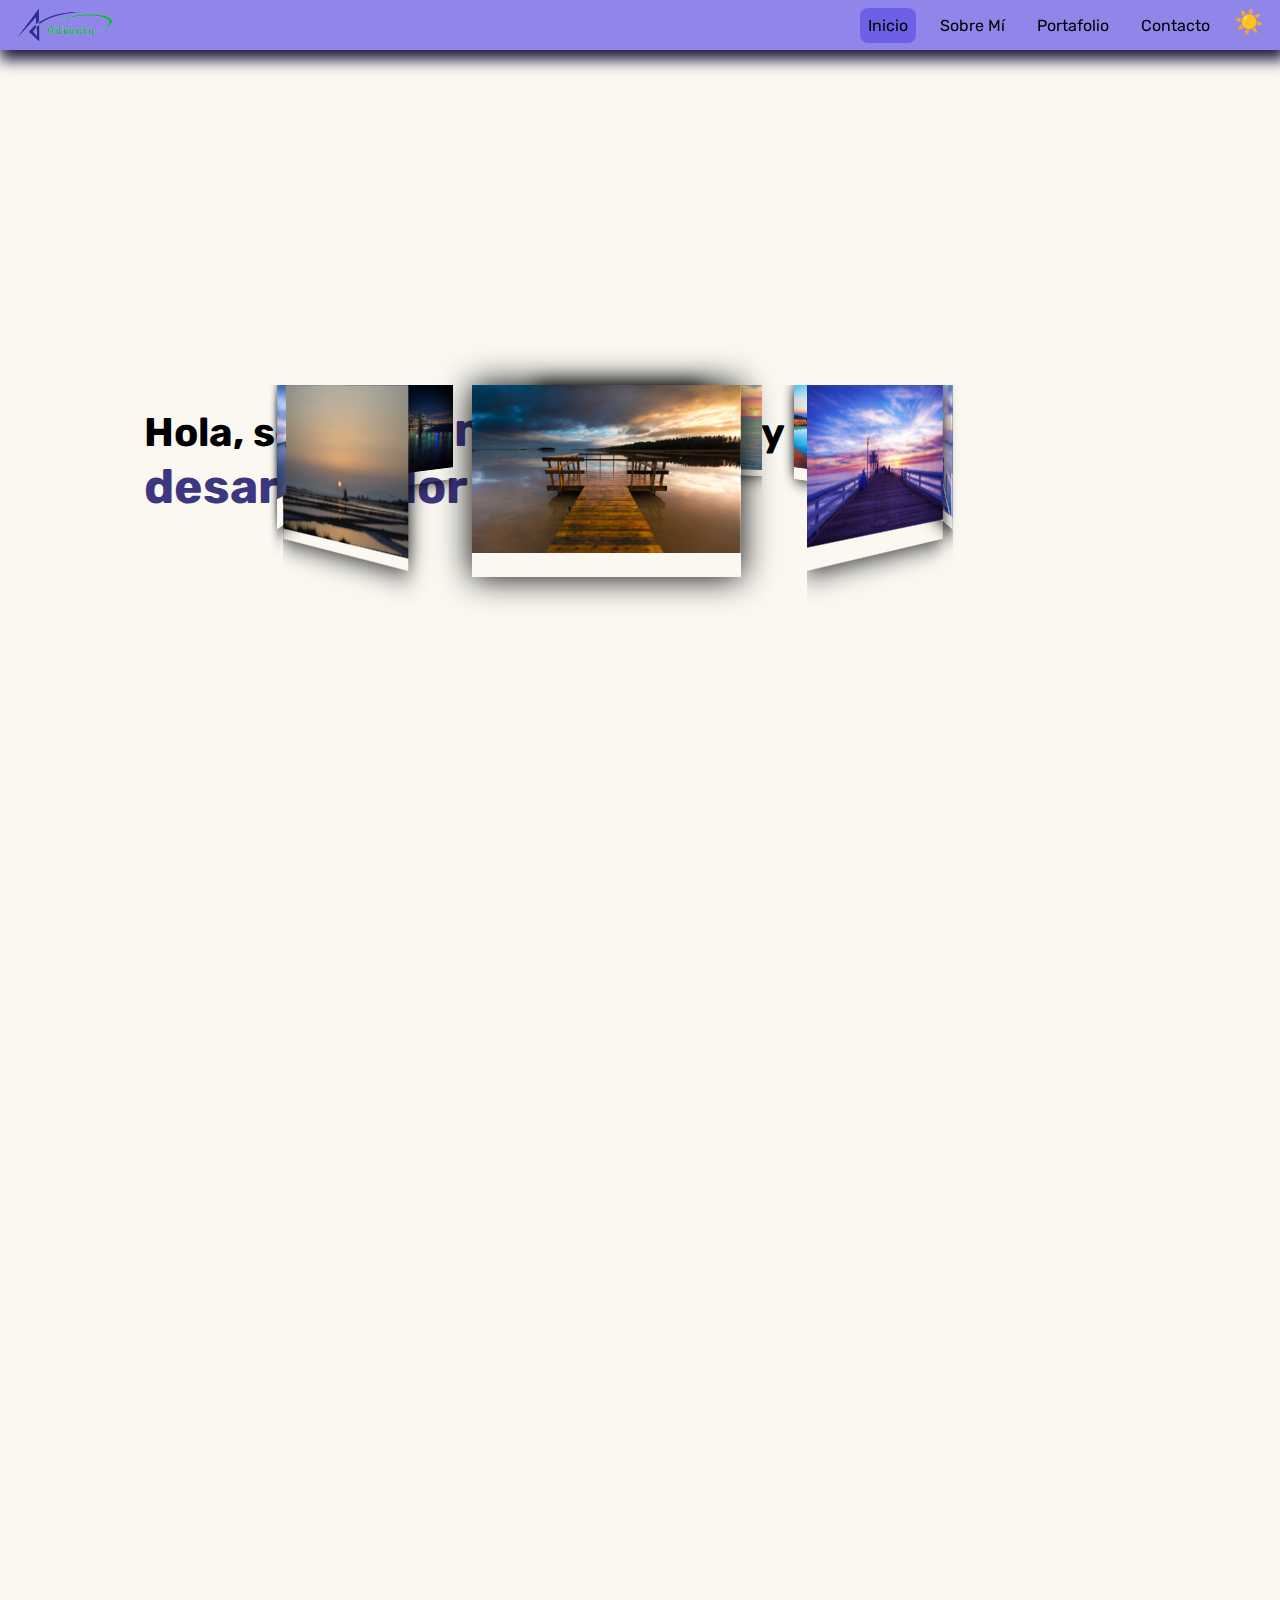
==== index.html @ 875c5142 "portafolio" ====
<!DOCTYPE html>
<html lang="en">
<head>
    <meta charset="UTF-8">
    <meta http-equiv="X-UA-Compatible" content="IE=edge">
    <meta name="viewport" content="width=device-width, initial-scale=1.0">
    <link rel="stylesheet" href="assets/css/styles.css">
    <link rel="stylesheet" href="assets/css/contact.css">
    <link rel="preconnect" href="https://fonts.googleapis.com">
    <link rel="preconnect" href="https://fonts.gstatic.com" crossorigin>
    <link href="https://fonts.googleapis.com/css2?family=Courgette&family=Rubik&display=swap" rel="stylesheet">
    <link href='https://unpkg.com/boxicons@2.1.4/css/boxicons.min.css' rel='stylesheet'>
    <link rel="stylesheet" href="assets/css/estilos.css">
    <script src="assets/javascript/main.js" defer></script>
    <script src="assets/javascript/jquery-3.6.3.min.js"></script>
    <script src="assets/javascript/contact.js"></script>

    <title>William Rodríguez</title>
</head>
 <body class="darkTheme">
   
    <header class="header">
        <i class='iconMenu bx bx-menu'></i>
        <nav class="navbar">

            <span class="logo_img"><img src="assets/img/logo1.png" alt="imagen de logo"></span>
            <ul class="navbar__menu">
                <li><a class="link active" href="#home">Inicio</a></li>
                <li><a class="link" href="#about">Sobre Mí</a></li>
                <li><a class="link" href="#portfolio">Portafolio</a></li>
                <li><a class="link" href="#contact">Contacto</a></li>
                <li class="iconTheme">☀️</li>
            </ul>
            
        </nav>

    </header>

    <main class="main__principal">
        
        <section class="section__container hidden" id="home">
          
               <div class="content-all">
                   <div class="content-carrousel">
                       <figure><img src="assets/img/img1.jpg"></figure>
                       <figure><img src="assets/img/img2.jpg"></figure>
                       <figure><img src="assets/img/img3.jpg"></figure>
                       <figure><img src="assets/img/img4.jpg"></figure>
                       <figure><img src="assets/img/img5.jpg"></figure>
                       <figure><img src="assets/img/img6.jpg"></figure>
                       <figure><img src="assets/img/img7.jpg"></figure>
                       <figure><img src="assets/img/img8.jpg"></figure>
                       <figure><img src="assets/img/img9.jpg"></figure>
                       <figure><img src="assets/img/img10.jpg"></figure>
                    </div>
                </div>
                 <h1 class="home__title">Hola, soy <span>William Rodriguez</span> y soy <span>desarrollador Front-End.</span></h1> 

        </section>

        <section class="section__container hidden" id="about">
            <h2>Sobre Mí</h2>

            <p>Hola, soy William Rodríguez, un desarrollador de software con experiencia en tecnologías web como JavaScript, HTML5, CSS, React, Git y GitHub. Me apasiona crear soluciones de software de alta calidad y escalables que satisfagan las necesidades de los usuarios. Me enorgullece trabajar en proyectos desafiantes y estoy constantemente aprendiendo nuevas tecnologías para mejorar mi conjunto de habilidades.
            </p>
            <p>Mi enfoque es crear aplicaciones web rápidas y eficientes con un diseño moderno y amigable para el usuario. Creo en el trabajo en equipo y la colaboración, y disfruto trabajar en un entorno donde puedo aprender de mis colegas y contribuir con mis habilidades y experiencia. Si estás buscando un desarrollador de software dedicado y comprometido para tu equipo, no dudes en ponerte en contacto conmigo. Estoy ansioso por trabajar contigo en tu próximo proyecto emocionante.
            </p>
            <dir class="about_img">
                <img src="assets/img/yo.png" alt="foto de persona">
            </dir>

        </section>


        <section id="portfolio" class="portfolio section__container hidden">
            <div class="contenido-seccion">
                <h2>Proyectos</h2>
        
                <div class="container__card">
        
                    <div class="card__father">
                        <div class="card">
                            <div class="card__front" style="background-image: url(assets/img/p1.jpg);">
                                <div class="bg"></div>
                                <div class="body__card_front">
                                    <h2>Proyecto 1</h2>
                                </div>
                            </div>
                            <div class="card__back">
                                <div class="body__card_back">
                                    <h2>Próximamente</h2>
                                    <p>Estoy preparando algo asombroso y emocionante para ti.</p>
                                    <input type="button" value="Ver Demo">
                                </div>
                            </div>
                        </div>
                    </div>
        
                    <div class="card__father">
                        <div class="card">
                            <div class="card__front" style="background-image: url(assets/img/p2.jpg);">
                                <div class="bg"></div>
                                <div class="body__card_front">
                                    <h2>Proyecto 2</h2>
                                </div>
                            </div>
                            <div class="card__back">
                                <div class="body__card_back">
                                    <h2>Próximamente</h2>
                                    <p>Estoy preparando algo asombroso y emocionante para ti.</p>
                                    <input type="button" value="Ver Demo">
                                </div>
                            </div>
                        </div>
                    </div>
        
                    <div class="card__father">
                        <div class="card">
                            <div class="card__front" style="background-image: url(assets/img/p3.jpg);">
                                <div class="bg"></div>
                                <div class="body__card_front">
                                    <h2>Proyecto 3</h2>
                                </div>
                            </div>
                            <div class="card__back">
                                <div class="body__card_back">
                                    <h2>Próximamente</h2>
                                    <p>Estoy preparando algo asombroso y emocionante para ti.</p>
                                    <input type="button" value="Ver Demo">
                                </div>
                            </div>
                        </div>
                    </div>
        
                    <div class="card__father">
                        <div class="card">
                            <div class="card__front" style="background-image: url(assets/img/p4.jpeg);">
                                <div class="bg"></div>
                                <div class="body__card_front">
                                    <h2>Proyecto 4</h2>
                                </div>
                            </div>
                            <div class="card__back">
                                <div class="body__card_back">
                                    <h2>Próximamente</h2>
                                    <p>Estoy preparando algo asombroso y emocionante para ti.</p>
                                    <input type="button" value="Ver Demo">
                                </div>
                            </div>
                        </div>
                    </div>
                    
                </div>      
            </div>
        </section>


        <section class="section__container hidden">

            <div class="form__section" id="contact">
                
                <div class="contact__info">
                    
                    <div class="info__title">
                        <div class="img_contact"><img src="assets/icon/contact_img.png" alt="icono de contacto"></div>
                        <h2>Información <br> de contacto</h2>
                    </div>
                    
                    <div class="info__items">
                        
                        <ul class="info__list__contact">
                            <li>davidwdrg@gmail.com</li>
                            <li>(+57) 301 6913050</li>
                        </ul>
                    </div>
                    
                </div>
                
                <form class="form_contact" action="">
                    <h3>Evia un mensaje</h3>
                    <div class="user__info">
                        
                        <label for="names">Nombre *</label>
                        <input type="text" id="names">
                        
                        <label for="email">Correo Electrónico *</label>
                        <input type="email" id="email">
                        
                        <label for="subject">Asunto *</label>
                        <input type="text" id="subject">
                        
                        <label for="message">Mensaje *</label>
                        <textarea class="textarea" name="comentUser" id="comentUser" cols="30" rows="10" placeholder="Escríbreme..."></textarea>
                        
                        <input  type="button" value="Enviar mensaje" id="btnSend">
                    </div>
                </form>
                
            </div>


        </section>

    </main>

    <footer>

    </footer>

    </div>
    
</body>
</html>
---- assets/css/styles.css ----
* {
    margin: 0;
    padding: 0;
    box-sizing: border-box;
    font-family: 'Rubik', sans-serif;
    scroll-behavior: smooth;
    
}


ul {
    list-style: none;
}

a {
    text-decoration: none;
    color: inherit;
    
}

:root {
    --color-background: #7B6BFF;
    --color-font: #fff;
    --color-menu:#3D3680;
    --color-form: #3D3680;
    --color-link: #6E60E6;
    --color-menu-mobile: #1E1B40;
    --zindex-navbar: 9;
    --z-icon-menu: 10;
    --zindex-modal: 11;

    --transform-modal: translateY(-100vh);
    --transition-modal: transform 0.8s;

}

body.darkTheme {
    --color-background: #FAF8F1;
    --color-font: #000000;
    --color-menu:#9086e9;
}

body {
    background-color: var(--color-background);
    color: var(--color-font);

    transition: background-color  0.5s, color 0.5s;
}

img {
    display: block;
    max-width: 100%;
}

/* menú de navegación*/
header .iconMenu {
    position: fixed;
    top: 0.6rem;
    right: 1rem;
    font-size: 2rem;
    cursor: pointer;
    z-index: var(--z-icon-menu);
    display: none;
}

.navbar {
    display: flex;
    justify-content: space-between;
    height: 50px;
    align-items: center;
    padding: 0 1rem;
    box-shadow: 3px 7px 14px 3px rgba(30,27,64,1);
    background-color: var(--color-menu);
    
    position: fixed;
    width: 100%;
    left: 0;
    top: 0;
    z-index: var(--zindex-navbar);
}


.navbar__menu {
    display: flex;
    /* justify-content: space-between; */
    gap: 1rem;
}


.link {
    /* display: flex; */
    padding: 0.5rem;
    display: inline-block;
    border-radius: 0.5rem;
}

.active {
  background-color: var(--color-link);  
}


.iconTheme {
    font-size: 1.5rem;  
    cursor: pointer;
    user-select: none;
}


/* contenido principal */
/* home */
.main__principal {
    max-width: 1024px;
    margin: 0 auto;
    padding: 0 1rem;
}

.section__container {
    min-height: 100vh;

    display: flex;
    justify-content: center;
    align-items: center;
    flex-direction: column;
    gap: 1rem;
}

.home__title {
    font-size: 2.5rem; 
}

.home__title span{
    color: var(--color-form);
    font-size: 3rem;
}

.about_img {
    width: 50%;
    border-radius: 50%;
    overflow: hidden;
}

.logo_img {
    width: 6rem;
}

.portfolios {
    display: grid;
    grid-template-columns: 1fr;
    gap: 1rem;
}


/* projects: tarjetas 3d */

.contenido-seccion > h2 {
    font-size: 48px;
    font-family: 'Righteous';
    text-align: center;
    padding-top: 80px;
}
.container__card{
    max-width: 80vw;
    margin: auto;
    margin-top: 20px;
    perspective: 1000px;
    display: flex;
    justify-content: center;
    flex-wrap: wrap;
}

.card__father{
    margin: 20px;
    perspective: 1000px;
}

.card__father:hover .card{
    transform: rotateY(180deg);
}


.card{
    width: 350px;
    height: 400px;
    position: relative;
    transform-style: preserve-3d;
    transition: all 600ms;

}

.card__front{
    background-size: cover;
    background-position: center;
}


.card__front,
.card__back{
    width: 100%;
    height: 100%;
    position: absolute;
    top: 0;
    left: 0;
    backface-visibility: hidden;
    transform-style: preserve-3d;
    border-radius: 20px;
}

.card__back{
    transform: rotateY(180deg);
    background: rgb(206, 208, 233);
}

.body__card_front{
    width: 100%;
    height: 100%;
    text-align: center;
    padding: 40px;
    display: flex;
    justify-content: center;
    align-items: center;
    color: #fff;
    transform: translateZ(60px);
}

.bg{
    width: 100%;
    height: 100%;
    position: absolute;
    top: 0;
    left: 0;
    background: rgba(0,0,0,0.4);
    border-radius: 20px;
}

.body__card_back{
    padding: 40px;
    text-align: center;
    transform: translateZ(60px);
}

.body__card_back p{
    margin-top: 30px;
    font-size: 18px;
}

.body__card_back input{
    padding: 10px 40px;
    margin-top: 30px;
    font-size: 16px;
    cursor: pointer;
    border: none;
    color: white;
    background: #58B0F6;
    box-shadow: 1px 1px 30px -5px #58B0F6;
    border-radius: 10px;
    transition: box-shadow 600ms;
}

.body__card_back input:hover{
    box-shadow: 1px 1px 30px 0px #449de6;
}

/* Formulario */

.form {
    display: flex;
    flex-direction: column;
    gap: 1rem;
}

.form input,
.form textarea {
    padding: 1rem;
    border: none;
    outline: none;
    border-radius: 0.5rem;
    border: 2px solid transparent;

    transition: border 0.5s;
}

.form input:focus,
.form textarea:focus {
    border: 2px solid var(--color-menu);
}

.btn__submit {
    background-color: var(--color-form);
    color: var(--color-font);
    border-radius:  0.5rem;
    padding: 1rem;
    cursor: pointer;
}

/* ___________ */
.hidden {
    opacity: 0;
    transform: translateX(-100px);
    transition: opacity 0.5s, transform 0.5s;
}

.show {
    opacity: 1;
    transform: translateY(0);
}
.textarea {
    resize: none;
}

.iconMenu {
    position: fixed;
    top: 0.6rem;
    right: 1rem;
    font-size: 2rem;
    cursor: pointer;
    z-index: var(--z-icon-menu);
    display: none;
}


/* modal del formulario */

/* .modal {
    position: fixed;
    top: 0;
    left: 0;
    right: 0;
    bottom: 0;
    background-color: #8188df64;
    display: flex;
    margin: auto;
    opacity: 0;
    pointer-events: none;
    transition: opacity 0.6s 0.8s;
}

.modal__show {
    opacity: 1;
    pointer-events: unset;
    transition: opacity 0.6s;
    --transform-modal: translateY(0);
    --transition-modal: transform 0.8s 0.5s;
}

.modal__container {
    width: 90%;
    background-color: #473ad4;
    margin: auto;
    max-width: 600px;
    max-height: 90%;
    border-radius: 15px;
    padding: 3rem 2rem;
    display: grid;
    gap: 1rem;
    place-items: center;
    grid-auto-columns: 100%;
    transform: var(--transform-modal);
    transition: var(--transition-modal); 
   
}

.modal__title {
    font-size: 2.5rem;
}

.modal__paragraph {
    margin-bottom: 10px;
}

.modal__img {
    width: 90%;
    max-width: 400px;
}


.modal__close {
    background-color: var(--color-form);
    color: var(--color-font);
    padding: 1em 3em;
    border: 1px solid;
    border-radius: 6px;
    display: inline-block;
    font-weight: 300;
    transition: background-color 0.3s;
}

.modal__close:hover {
    color: var(--color-form);
    background-color: var(--color-font);
} */

/* Responsive */
@media screen and (min-width: 769px) {
    .portfolios {
        grid-template-columns: repeat(3, 1fr);
    }

    .portfolios img {
        width: 100%;
        height: 100%;
    }

    .form {
        width: 70%;
    }
}

@media screen and (max-width: 768px) {
    .navbar__menu {
        background-color:var(--color-menu-mobile);
        box-shadow: 3px 7px 14px 3px rgba(30,27,64,1);
        position: fixed;
        top: 50px;
        left: 0;
        height: 100vh;
        width: 40vw;

        flex-direction: column;
        justify-content: center;
        align-items: center;

        transform:translateX(-100%);
        transition: transform 0.5s;
    }

    
    .navbar__menu__show {
        transform:translateX(0);
    }

    header .iconMenu {
        display: block;
    }

    /* .modal__container {
        padding: 2rem 1.5rem;
    }

    .modal__title {
        font-size: 2rem;
    } */



}
---- assets/css/contact.css ----
/***Formulario de contacto ***/
:focus {
    outline: none;
}

.form__section {
    width: 75%;
    /* width: 45rem;
    height: 32rem; */
    /* max-width: 760px; */
    margin: auto;
    display: flex;
    /* flex-direction: column; */

    background-color: #fff;
    border-radius: 10px;
    overflow: hidden;
    box-shadow: 0px 0px 20px rgba(207, 224, 17);
}


/* Información de contacto */
.contact__info::before{
    content: '';
    width: 100%;
    height: 100%;
    background-color: rgb(91, 119, 232);
    opacity: 0.8;

    position: absolute;
    top: 0;
    left: 0;

}

.contact__info{
    /* width: 38%; */
    flex-grow: 1;
    position: relative;

    display: flex;
    flex-direction: column;
    align-items: center;
    justify-content: center;

    background-image: url('../img/fondo_contact.jpg');
    background-size: cover;
    background-position: center center;
}

.info__title,
.info__items {
    position: relative;
    z-index: 2;
}

.info__title {
    margin-bottom: 60px;
}

.img_contact {
    display: flex;
    justify-content: center;
    width: 13.3rem;
}

.img_contact img{
    width: 100%;
    margin-bottom: 15px;
    
}

.info__title h2 {
    font-size: 2rem;
    text-align: center;
    text-transform: uppercase
}

.info__list__contact {
    font-size: 1.2rem;
    line-height: 1.5rem;
    font-weight:400;
    padding: 1.5rem;
    
}

.info__list__contact li:first-child {
    list-style-image: url(../icon/icon_gmail.png);
    
}

.info__list__contact li:nth-child(2) {
    list-style-image: url(../icon/icon_whatsapp.png);
}

/* Formulario de contacto */

.form_contact {
    /* width: 62%; */
    flex-grow: 3;
    padding: 2rem 2.5rem;
}

.form_contact h3 {
    font-size: 1.3rem;
    margin-bottom: 1rem;
}

.user__info {
    display: flex;
    flex-direction: column;
    gap: 0.7rem;
}

.user__info label {
    font-weight: 600;
}

.user__info input {
    width: 100%;
    border: none;
    border-bottom: 1px solid black;
}

.user__info textarea {
    border: 1px solid black;
}

.form_contact input[type="button"] {
    width: 180px;
    background-color: rgb(113, 113, 230);
    padding: 10px;
    border: none;
    border-radius: 25px;
    margin: 8px 0px;

    font-weight: 600;
    cursor: pointer;

    align-self: flex-end;
}

.form_contact input[type="button"]:hover {
    color: var(--color-form);
    background-color: var(--color-font);
}

/* Modal errores */
.modal__wrap {
    width: 100%;
    height: 100vh;
    background-color: rgba(0, 0, 0, 0.453);

    position: fixed;
    top: 0;
    left: 0;
    z-index: 12;

    display: flex;
    justify-content: center;
    align-items: center;
}

.message__modal {
    background-color: #fff;
    box-shadow: 0px 0px 15px rgba(0, 0, 0, 0.5);
    width: 400px;
    padding: 30px 20px 15px;
    
}

.message__modal h3 {
    text-align: center;
    font-size: 1.2rem;
    font-weight: 600;
}

.message__modal h3::after {
    content: '';
    display: block;
    width: 100%;
    height: 1px;
    background-color: #c5c5c5;
    margin: 10px 0px 15px;
}

.message__modal p {
    font-size: 1rem;
    color: #606060;
}

.message__modal p::before {
    content: '❎';
    display: inline-block;
    margin-right: 8px;
}

.message__modal #btn__close {
    display: inline-block;
    padding: 3px 10px;
    margin-top: 10px;

    background-color: #E25151;
    color: #fff;
    border: 2px solid #b14141;
    cursor: pointer;

    position: relative;
    left: 280px;
}

@media screen and (max-width: 768px) {
    .form__section {
        flex-direction: column;
    }

    .info__title h2 {
        font-size: 1.5rem;
       
    }
    
    .info__list__contact {
        font-size: .8rem;
        
    }

    .form_contact input[type="button"] {
       align-self: center;
    }

}

@media screen and (max-width: 321px) {
    .message__modal {
        width: 90%;
    }

    .message__modal #btn__close {
        left: 0;
    }

}
---- assets/css/estilos.css ----
/* *{
    margin: 0;
    padding: 0;
    box-sizing: border-box;
}

body{
    background-image: url(../image/fondo.jpg);
    background-position: center;
    background-repeat: no-repeat;
    background-size: 330vh;
} */

/* h2{
    text-align: center;
    font-size: 40px;
    font-family: arial;
    margin-top: 80px;
    color: aqua;
    text-shadow: 0px 0px 6px black;
} */

.content-all{
    width: 210px;
    /* margin: auto; */
    perspective: 800px;
    position: relative;
    /* margin-top: 50px; */
}

.content-carrousel{
    width: 80%;
    position: absolute;
    animation: rotar 20s infinite linear;
    transform-style: preserve-3d;
}

.content-carrousel:hover{
    animation-play-state: paused;
    cursor: pointer;
}


.content-carrousel figure{
    width: 100%;
    height: 120px;
    overflow: hidden;
    position: absolute;
    box-shadow: 0px 0px 20px 0px black;
    transition: all 300ms;
    
}

.content-carrousel figure:hover{
    box-shadow: 0px 0px 0px 0px black;
    transition: all 300ms;
}

.content-carrousel figure:nth-child(1){transform: rotateY(0deg) translateZ(300px);}
.content-carrousel figure:nth-child(2){transform: rotateY(40deg) translateZ(300px);}
.content-carrousel figure:nth-child(3){transform: rotateY(80deg) translateZ(300px);}
.content-carrousel figure:nth-child(4){transform: rotateY(120deg) translateZ(300px);}
.content-carrousel figure:nth-child(5){transform: rotateY(160deg) translateZ(300px);}
.content-carrousel figure:nth-child(6){transform: rotateY(200deg) translateZ(300px);}
.content-carrousel figure:nth-child(7){transform: rotateY(240deg) translateZ(300px);}
.content-carrousel figure:nth-child(8){transform: rotateY(280deg) translateZ(300px);}
.content-carrousel figure:nth-child(9){transform: rotateY(320deg) translateZ(300px);}
/* .content-carrousel figure:nth-child(10){transform: rotateY(360deg) translateZ(300px);} */

.content-carrousel img{
    width: 100%;
    transition: all 300ms;
}

.content-carrousel img:hover{
    transform: scale(1.2);
    transition: all 300ms;
}


@keyframes rotar{
    from{
        transform: rotateY(0deg);
    }to{
        transform: rotateY(360deg);
    }
}
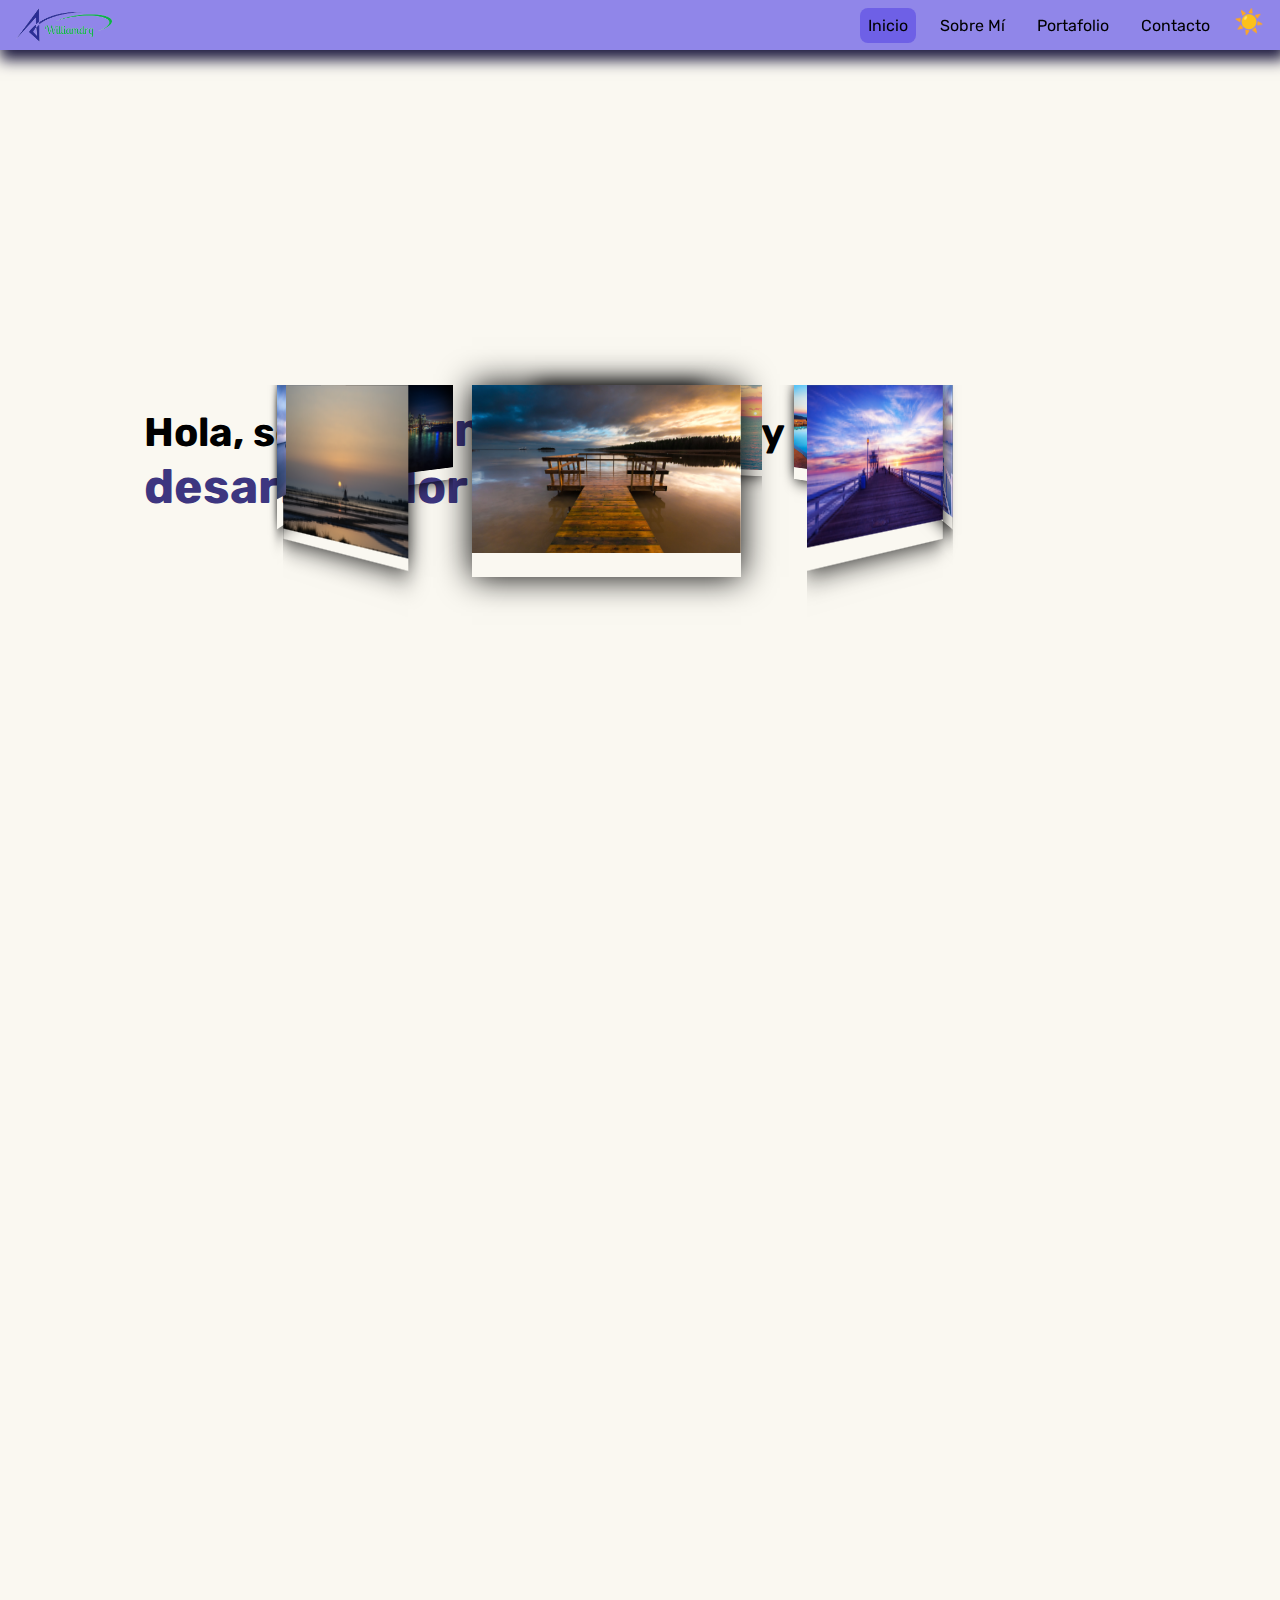
==== commit 13405b62: "actualizacion" ====
--- a/index.html
+++ b/index.html
@@ -176,15 +176,15 @@
                     
                 </div>
                 
-                <form class="form_contact" action="">
-                    <h3>Evia un mensaje</h3>
+                <form class="form_contact" name="contact" netlify>
+                    <h3>Enviar un mensaje</h3>
                     <div class="user__info">
                         
                         <label for="names">Nombre *</label>
-                        <input type="text" id="names">
+                        <input type="text" id="names" name="name">
                         
                         <label for="email">Correo Electrónico *</label>
-                        <input type="email" id="email">
+                        <input type="email" id="email" name="email">
                         
                         <label for="subject">Asunto *</label>
                         <input type="text" id="subject">
@@ -192,7 +192,9 @@
                         <label for="message">Mensaje *</label>
                         <textarea class="textarea" name="comentUser" id="comentUser" cols="30" rows="10" placeholder="Escríbreme..."></textarea>
                         
-                        <input  type="button" value="Enviar mensaje" id="btnSend">
+                        <button  type="submit" id="btnSend">
+                            Enviar mensaje
+                        </button>
                     </div>
                 </form>
                 
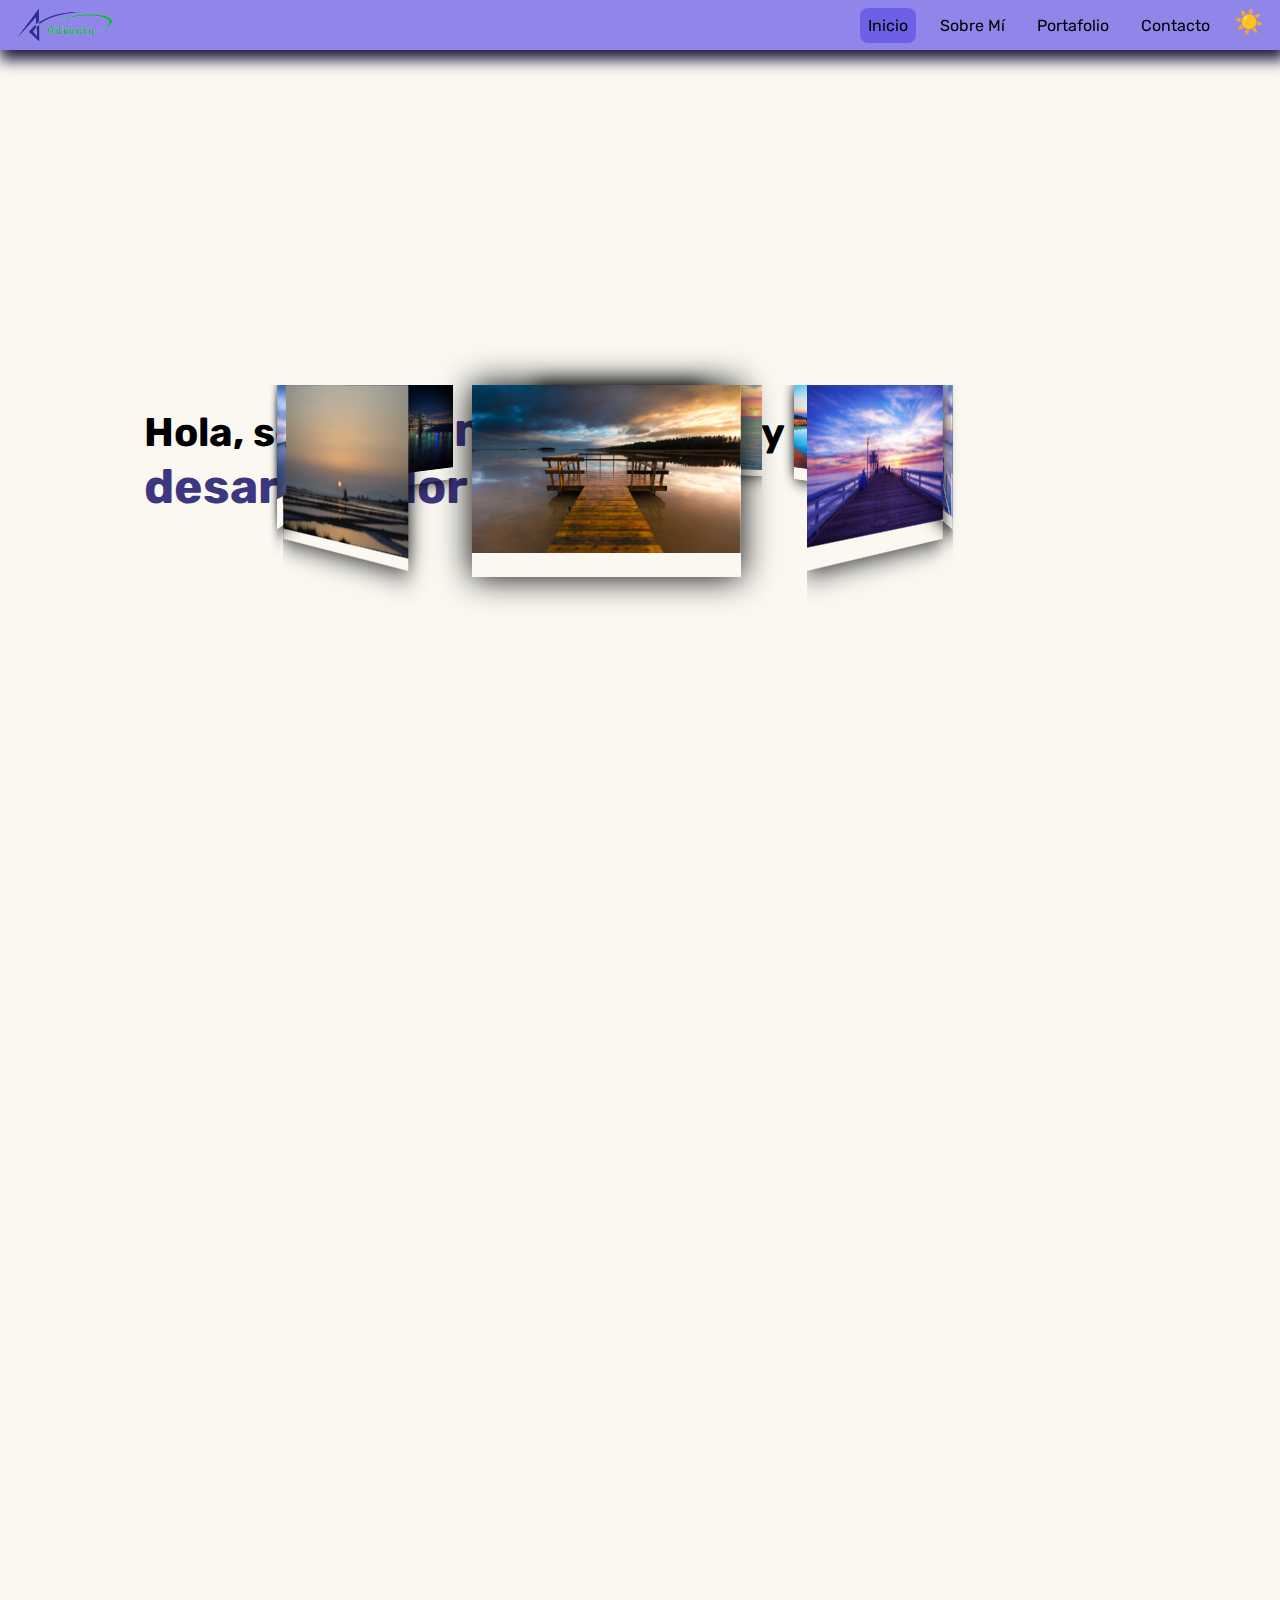
==== commit 3b003866: "actualizacion" ====
--- a/index.html
+++ b/index.html
@@ -176,7 +176,7 @@
                     
                 </div>
                 
-                <form class="form_contact" name="contact" netlify>
+                <form class="form_contact" name="contact" netlify action="/completed">
                     <h3>Enviar un mensaje</h3>
                     <div class="user__info">
                         
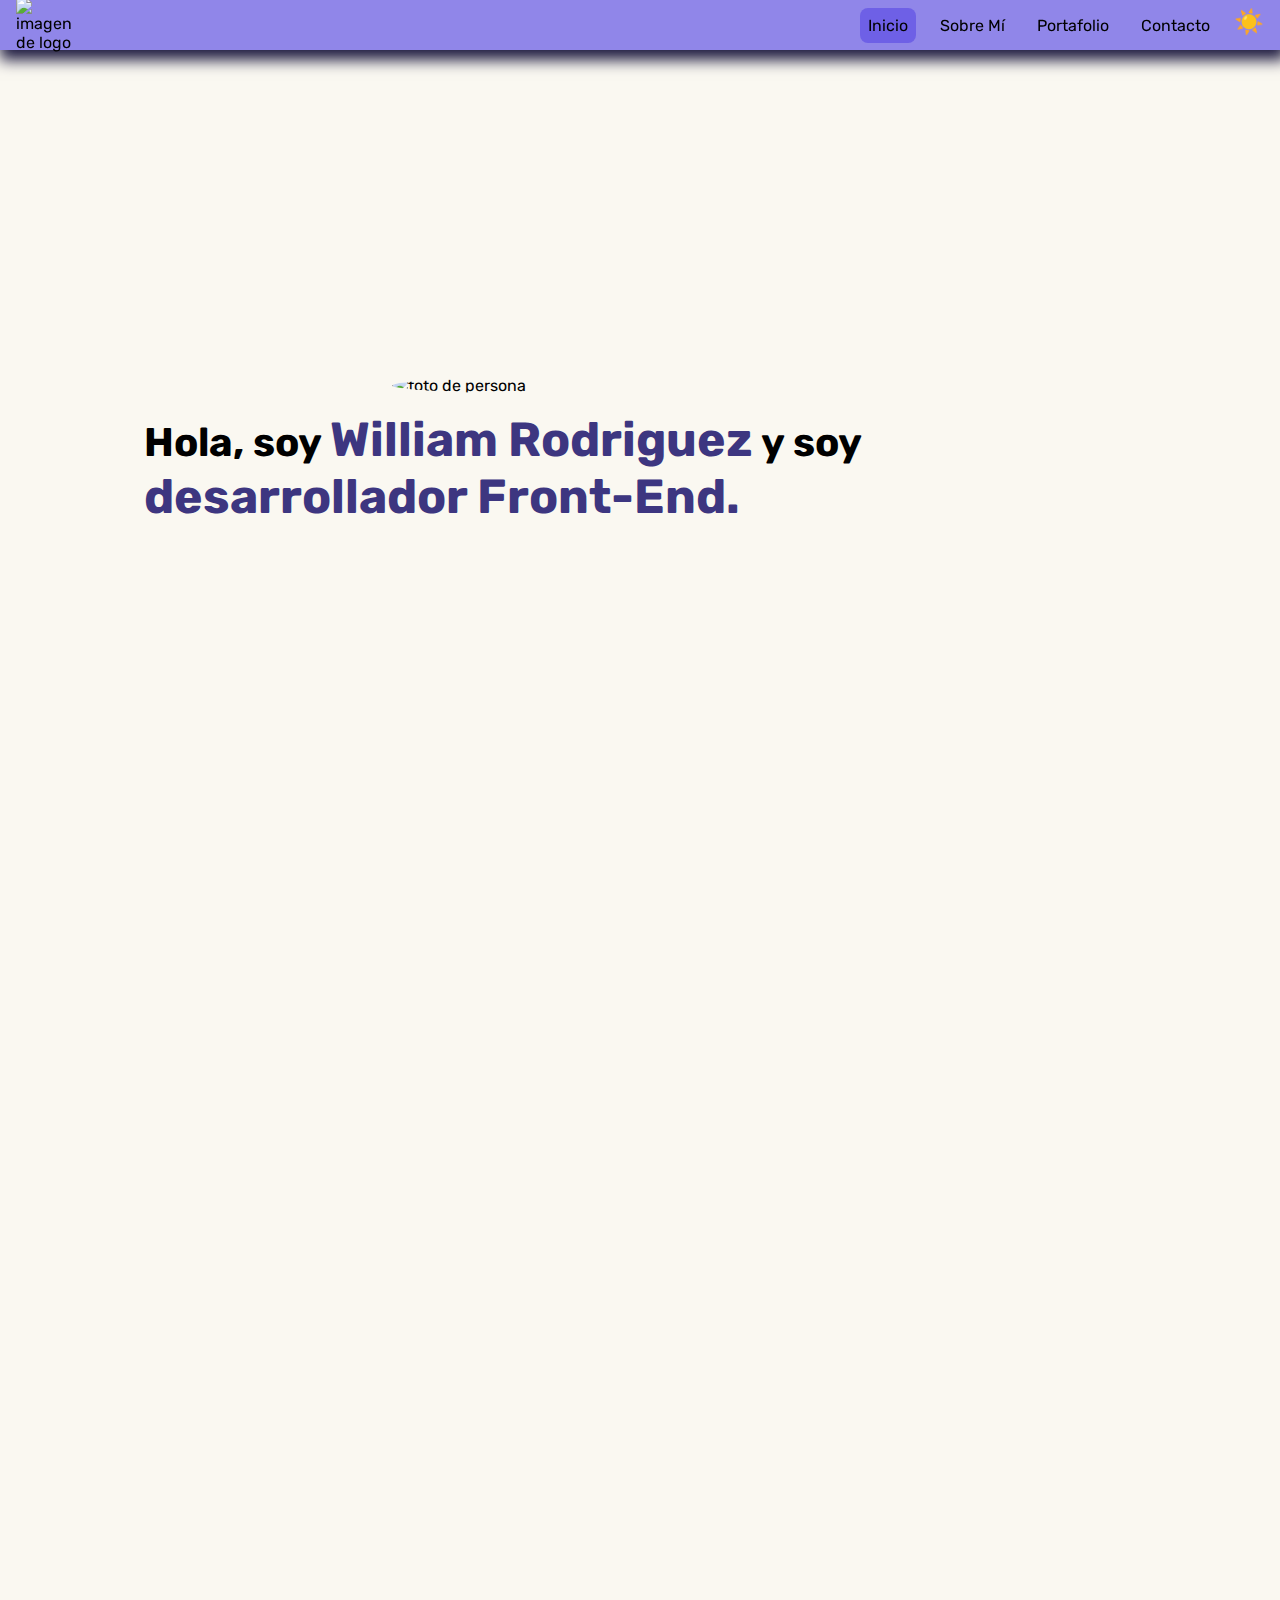
==== commit cbafb3f8: "actualizacion4" ====
--- a/index.html
+++ b/index.html
@@ -10,7 +10,6 @@
     <link rel="preconnect" href="https://fonts.gstatic.com" crossorigin>
     <link href="https://fonts.googleapis.com/css2?family=Courgette&family=Rubik&display=swap" rel="stylesheet">
     <link href='https://unpkg.com/boxicons@2.1.4/css/boxicons.min.css' rel='stylesheet'>
-    <link rel="stylesheet" href="assets/css/estilos.css">
     <script src="assets/javascript/main.js" defer></script>
     <script src="assets/javascript/jquery-3.6.3.min.js"></script>
     <script src="assets/javascript/contact.js"></script>
@@ -23,7 +22,7 @@
         <i class='iconMenu bx bx-menu'></i>
         <nav class="navbar">
 
-            <span class="logo_img"><img src="assets/img/logo1.png" alt="imagen de logo"></span>
+            <span class="logo_img"><img src="assets/img/Logow.png" alt="imagen de logo"></span>
             <ul class="navbar__menu">
                 <li><a class="link active" href="#home">Inicio</a></li>
                 <li><a class="link" href="#about">Sobre Mí</a></li>
@@ -39,23 +38,10 @@
     <main class="main__principal">
         
         <section class="section__container hidden" id="home">
-          
-               <div class="content-all">
-                   <div class="content-carrousel">
-                       <figure><img src="assets/img/img1.jpg"></figure>
-                       <figure><img src="assets/img/img2.jpg"></figure>
-                       <figure><img src="assets/img/img3.jpg"></figure>
-                       <figure><img src="assets/img/img4.jpg"></figure>
-                       <figure><img src="assets/img/img5.jpg"></figure>
-                       <figure><img src="assets/img/img6.jpg"></figure>
-                       <figure><img src="assets/img/img7.jpg"></figure>
-                       <figure><img src="assets/img/img8.jpg"></figure>
-                       <figure><img src="assets/img/img9.jpg"></figure>
-                       <figure><img src="assets/img/img10.jpg"></figure>
-                    </div>
-                </div>
-                 <h1 class="home__title">Hola, soy <span>William Rodriguez</span> y soy <span>desarrollador Front-End.</span></h1> 
-
+            <div class="about_img">
+                <img src="assets/img/yo.png" alt="foto de persona">
+            </div>
+            <h1 class="home__title">Hola, soy <span>William Rodriguez</span> y soy <span>desarrollador Front-End.</span></h1> 
         </section>
 
         <section class="section__container hidden" id="about">
@@ -65,9 +51,7 @@
             </p>
             <p>Mi enfoque es crear aplicaciones web rápidas y eficientes con un diseño moderno y amigable para el usuario. Creo en el trabajo en equipo y la colaboración, y disfruto trabajar en un entorno donde puedo aprender de mis colegas y contribuir con mis habilidades y experiencia. Si estás buscando un desarrollador de software dedicado y comprometido para tu equipo, no dudes en ponerte en contacto conmigo. Estoy ansioso por trabajar contigo en tu próximo proyecto emocionante.
             </p>
-            <dir class="about_img">
-                <img src="assets/img/yo.png" alt="foto de persona">
-            </dir>
+            
 
         </section>
 
@@ -88,9 +72,9 @@
                             </div>
                             <div class="card__back">
                                 <div class="body__card_back">
-                                    <h2>Próximamente</h2>
-                                    <p>Estoy preparando algo asombroso y emocionante para ti.</p>
-                                    <input type="button" value="Ver Demo">
+                                    <h2>Galletas de la fortuna</h2>
+                                    <p>¿Quieres probar tu suerte? Descubre el mensaje de tu galleta de la fortuna en nuestra página. La dulzura de la vida en cada bocado. Bienvenidos.</p>
+                                    <a href="https://galletasdelafortuna.netlify.app/" target="_blank"><input type="button" value="Ver"></a>
                                 </div>
                             </div>
                         </div>
@@ -106,9 +90,9 @@
                             </div>
                             <div class="card__back">
                                 <div class="body__card_back">
-                                    <h2>Próximamente</h2>
-                                    <p>Estoy preparando algo asombroso y emocionante para ti.</p>
-                                    <input type="button" value="Ver Demo">
+                                    <h2>WeatherApp</h2>
+                                    <p>Aunque el clima cambie constantemente, nuestra página del clima siempre te brindará una cálida bienvenida. Descubre las condiciones actuales y prepárate para lo que el día tenga preparado. ¡Bienvenidos!</p>
+                                    <a href="https://climateapplication1.netlify.app/" target="_blank"><input type="button" value="Ver"></a>
                                 </div>
                             </div>
                         </div>
@@ -126,7 +110,7 @@
                                 <div class="body__card_back">
                                     <h2>Próximamente</h2>
                                     <p>Estoy preparando algo asombroso y emocionante para ti.</p>
-                                    <input type="button" value="Ver Demo">
+                                    <input type="button" value="Ver">
                                 </div>
                             </div>
                         </div>
@@ -144,7 +128,7 @@
                                 <div class="body__card_back">
                                     <h2>Próximamente</h2>
                                     <p>Estoy preparando algo asombroso y emocionante para ti.</p>
-                                    <input type="button" value="Ver Demo">
+                                    <input type="button" value="Ver">
                                 </div>
                             </div>
                         </div>
@@ -170,13 +154,13 @@
                         
                         <ul class="info__list__contact">
                             <li>davidwdrg@gmail.com</li>
-                            <li>(+57) 301 6913050</li>
+                            <li>(+57) 302 3559563</li>
                         </ul>
                     </div>
                     
                 </div>
                 
-                <form class="form_contact" name="contact" netlify action="/completed">
+                <form class="form_contact" name="contact" netlify action="./completed/reply.html" id="form">
                     <h3>Enviar un mensaje</h3>
                     <div class="user__info">
                         
--- a/assets/css/styles.css
+++ b/assets/css/styles.css
@@ -124,6 +124,10 @@
     gap: 1rem;
 }
 
+.section__container p {
+    text-align: justify;
+}
+
 .home__title {
     font-size: 2.5rem; 
 }
@@ -140,7 +144,7 @@
 }
 
 .logo_img {
-    width: 6rem;
+    width: 3.5rem;
 }
 
 .portfolios {
--- a/assets/css/contact.css
+++ b/assets/css/contact.css
@@ -16,6 +16,10 @@
     border-radius: 10px;
     overflow: hidden;
     box-shadow: 0px 0px 20px rgba(207, 224, 17);
+}
+
+.formdark {
+    background-color: #3D3680;  
 }
 
 
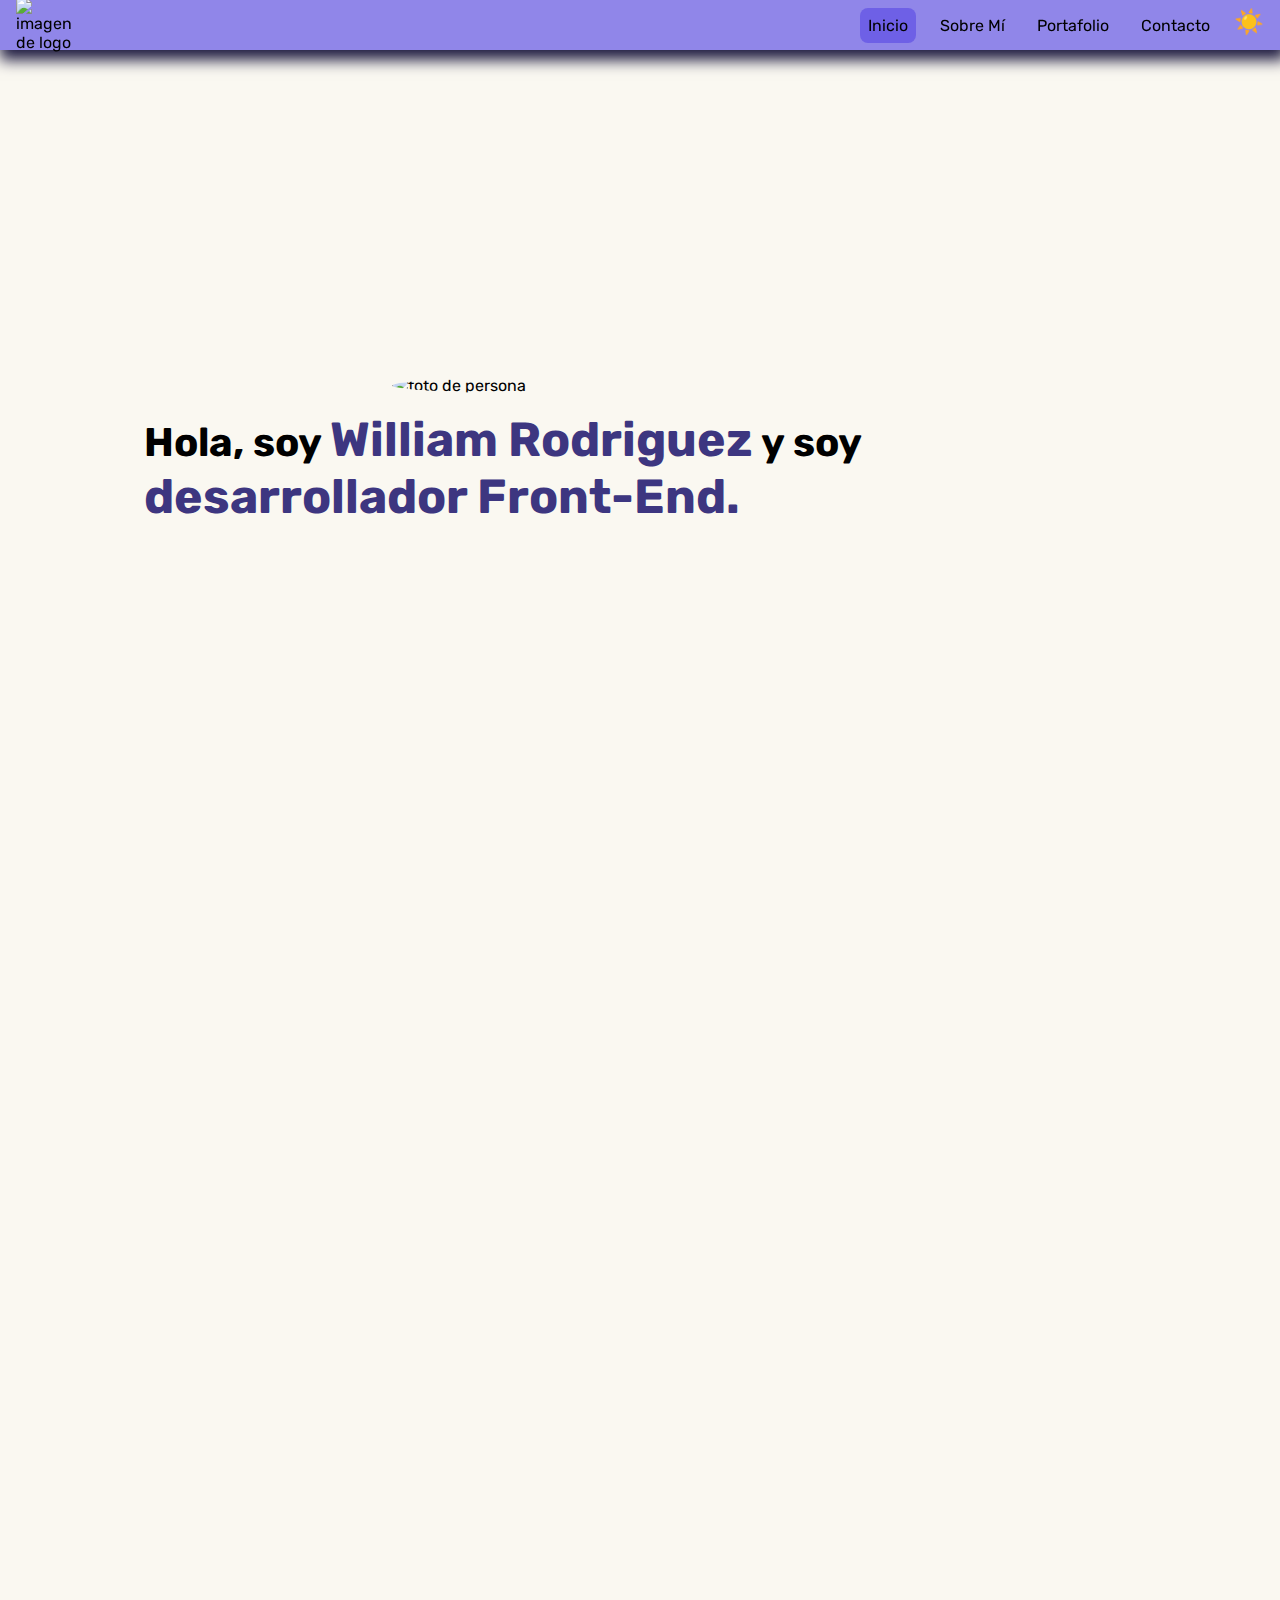
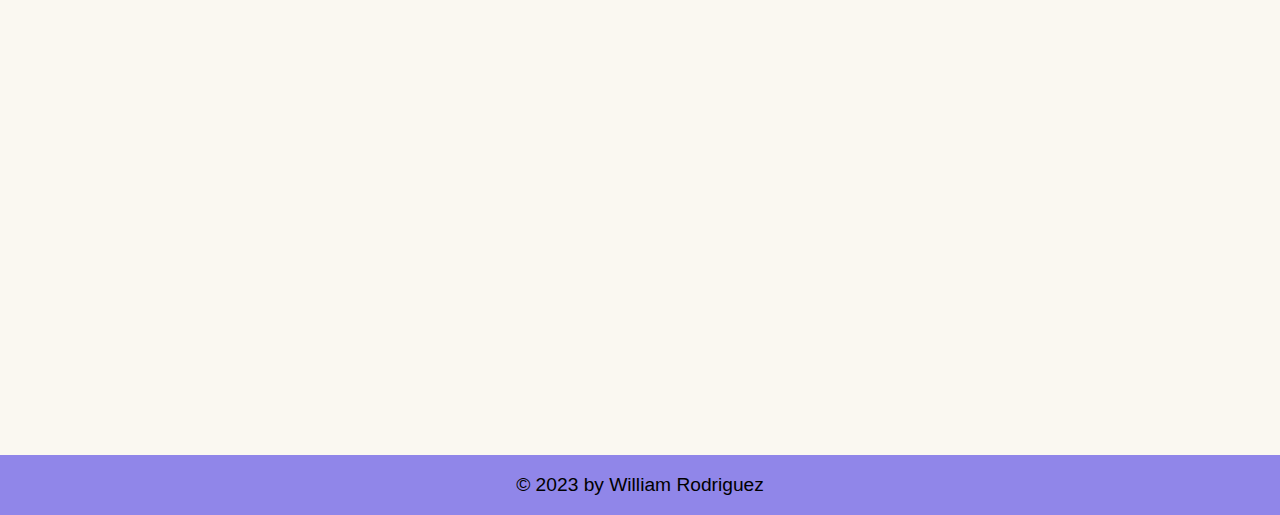
==== commit 219937d8: "actualizacion" ====
--- a/index.html
+++ b/index.html
@@ -23,7 +23,7 @@
         <nav class="navbar">
 
             <span class="logo_img"><img src="assets/img/Logow.png" alt="imagen de logo"></span>
-            <ul class="navbar__menu">
+            <ul class="navbar__menu" id="navbar__menu">
                 <li><a class="link active" href="#home">Inicio</a></li>
                 <li><a class="link" href="#about">Sobre Mí</a></li>
                 <li><a class="link" href="#portfolio">Portafolio</a></li>
@@ -52,19 +52,17 @@
             <p>Mi enfoque es crear aplicaciones web rápidas y eficientes con un diseño moderno y amigable para el usuario. Creo en el trabajo en equipo y la colaboración, y disfruto trabajar en un entorno donde puedo aprender de mis colegas y contribuir con mis habilidades y experiencia. Si estás buscando un desarrollador de software dedicado y comprometido para tu equipo, no dudes en ponerte en contacto conmigo. Estoy ansioso por trabajar contigo en tu próximo proyecto emocionante.
             </p>
             
-
         </section>
 
-
-        <section id="portfolio" class="portfolio section__container hidden">
-            <div class="contenido-seccion">
+        <section id="portfolio" class="section__container hidden">
+            <div class="container_title">
                 <h2>Proyectos</h2>
         
                 <div class="container__card">
         
                     <div class="card__father">
                         <div class="card">
-                            <div class="card__front" style="background-image: url(assets/img/p1.jpg);">
+                            <div class="card__front image1">
                                 <div class="bg"></div>
                                 <div class="body__card_front">
                                     <h2>Proyecto 1</h2>
@@ -82,7 +80,7 @@
         
                     <div class="card__father">
                         <div class="card">
-                            <div class="card__front" style="background-image: url(assets/img/p2.jpg);">
+                            <div class="card__front image2">
                                 <div class="bg"></div>
                                 <div class="body__card_front">
                                     <h2>Proyecto 2</h2>
@@ -100,7 +98,7 @@
         
                     <div class="card__father">
                         <div class="card">
-                            <div class="card__front" style="background-image: url(assets/img/p3.jpg);">
+                            <div class="card__front image3">
                                 <div class="bg"></div>
                                 <div class="body__card_front">
                                     <h2>Proyecto 3</h2>
@@ -189,11 +187,11 @@
 
     </main>
 
-    <footer>
-
+    <footer class="footer">
+        <p class="copyright-text">© 2023 by William Rodriguez</p>
     </footer>
 
     </div>
     
 </body>
-</html>+</html>
--- a/assets/css/styles.css
+++ b/assets/css/styles.css
@@ -82,7 +82,6 @@
 
 .navbar__menu {
     display: flex;
-    /* justify-content: space-between; */
     gap: 1rem;
 }
 
@@ -122,6 +121,7 @@
     align-items: center;
     flex-direction: column;
     gap: 1rem;
+    overflow: auto;
 }
 
 .section__container p {
@@ -147,21 +147,23 @@
     width: 3.5rem;
 }
 
-.portfolios {
+.portfolio {
     display: grid;
     grid-template-columns: 1fr;
     gap: 1rem;
+    border: 2px solid black;
 }
 
 
 /* projects: tarjetas 3d */
 
-.contenido-seccion > h2 {
+.container_title> h2 {
     font-size: 48px;
     font-family: 'Righteous';
     text-align: center;
-    padding-top: 80px;
-}
+    /* padding-top: 80px; */
+}
+
 .container__card{
     max-width: 80vw;
     margin: auto;
@@ -194,6 +196,18 @@
 .card__front{
     background-size: cover;
     background-position: center;
+}
+
+.image1 {
+    background-image: url(../img/galletafortuna.png)
+}
+
+.image2 {
+    background-image: url(../img/climaWeb.png)
+}
+
+.image3 {
+    background-image: url(../img/RickAndMorty.png);
 }
 
 
@@ -321,97 +335,26 @@
     display: none;
 }
 
-
-/* modal del formulario */
-
-/* .modal {
-    position: fixed;
-    top: 0;
-    left: 0;
-    right: 0;
-    bottom: 0;
-    background-color: #8188df64;
-    display: flex;
-    margin: auto;
-    opacity: 0;
-    pointer-events: none;
-    transition: opacity 0.6s 0.8s;
-}
-
-.modal__show {
-    opacity: 1;
-    pointer-events: unset;
-    transition: opacity 0.6s;
-    --transform-modal: translateY(0);
-    --transition-modal: transform 0.8s 0.5s;
-}
-
-.modal__container {
-    width: 90%;
-    background-color: #473ad4;
-    margin: auto;
-    max-width: 600px;
-    max-height: 90%;
-    border-radius: 15px;
-    padding: 3rem 2rem;
-    display: grid;
-    gap: 1rem;
-    place-items: center;
-    grid-auto-columns: 100%;
-    transform: var(--transform-modal);
-    transition: var(--transition-modal); 
-   
-}
-
-.modal__title {
-    font-size: 2.5rem;
-}
-
-.modal__paragraph {
-    margin-bottom: 10px;
-}
-
-.modal__img {
-    width: 90%;
-    max-width: 400px;
-}
-
-
-.modal__close {
-    background-color: var(--color-form);
-    color: var(--color-font);
-    padding: 1em 3em;
-    border: 1px solid;
-    border-radius: 6px;
-    display: inline-block;
-    font-weight: 300;
-    transition: background-color 0.3s;
-}
-
-.modal__close:hover {
-    color: var(--color-form);
-    background-color: var(--color-font);
-} */
+.footer{
+    width: 100%;
+    height: 60px;
+    background-color: var(--color-menu);
+    display: flex;
+    justify-content: center;
+    align-items: center;
+    font-size: 1.2rem;
+}
+
+.footer p {
+    font-family:Verdana, Geneva, Tahoma, sans-serif
+}
 
 /* Responsive */
-@media screen and (min-width: 769px) {
-    .portfolios {
-        grid-template-columns: repeat(3, 1fr);
-    }
-
-    .portfolios img {
-        width: 100%;
-        height: 100%;
-    }
-
-    .form {
-        width: 70%;
-    }
-}
+
 
 @media screen and (max-width: 768px) {
     .navbar__menu {
-        background-color:var(--color-menu-mobile);
+        background-color:var(--color-link);
         box-shadow: 3px 7px 14px 3px rgba(30,27,64,1);
         position: fixed;
         top: 50px;
@@ -427,6 +370,10 @@
         transition: transform 0.5s;
     }
 
+    .navbar__menu__dark{
+        background-color: var(--color-menu-mobile);
+    }
+
     
     .navbar__menu__show {
         transform:translateX(0);
@@ -436,14 +383,97 @@
         display: block;
     }
 
-    /* .modal__container {
-        padding: 2rem 1.5rem;
+
+
+}
+
+@media screen and (max-width: 425px) {
+    .card{
+        width: 300px;
+        /* height: 200px; */
     }
-
-    .modal__title {
-        font-size: 2rem;
-    } */
-
-
-
-}
+    
+}
+
+
+/* .card{
+    width: 350px;
+    height: 400px;
+    position: relative;
+    transform-style: preserve-3d;
+    transition: all 600ms;
+
+}
+
+.card__front{
+    background-size: cover;
+    background-position: center;
+}
+
+
+.card__front,
+.card__back{
+    width: 100%;
+    height: 100%;
+    position: absolute;
+    top: 0;
+    left: 0;
+    backface-visibility: hidden;
+    transform-style: preserve-3d;
+    border-radius: 20px;
+}
+
+.card__back{
+    transform: rotateY(180deg);
+    background: rgb(206, 208, 233);
+}
+
+.body__card_front{
+    width: 100%;
+    height: 100%;
+    text-align: center;
+    padding: 40px;
+    display: flex;
+    justify-content: center;
+    align-items: center;
+    color: #fff;
+    transform: translateZ(60px);
+}
+
+.bg{
+    width: 100%;
+    height: 100%;
+    position: absolute;
+    top: 0;
+    left: 0;
+    background: rgba(0,0,0,0.4);
+    border-radius: 20px;
+}
+
+.body__card_back{
+    padding: 40px;
+    text-align: center;
+    transform: translateZ(60px);
+}
+
+.body__card_back p{
+    margin-top: 30px;
+    font-size: 18px;
+}
+
+.body__card_back input{
+    padding: 10px 40px;
+    margin-top: 30px;
+    font-size: 16px;
+    cursor: pointer;
+    border: none;
+    color: white;
+    background: #58B0F6;
+    box-shadow: 1px 1px 30px -5px #58B0F6;
+    border-radius: 10px;
+    transition: box-shadow 600ms;
+}
+
+.body__card_back input:hover{
+    box-shadow: 1px 1px 30px 0px #449de6;
+} */
--- a/assets/css/contact.css
+++ b/assets/css/contact.css
@@ -130,7 +130,7 @@
     border: 1px solid black;
 }
 
-.form_contact input[type="button"] {
+.form_contact button[type="submit"] {
     width: 180px;
     background-color: rgb(113, 113, 230);
     padding: 10px;
@@ -144,9 +144,9 @@
     align-self: flex-end;
 }
 
-.form_contact input[type="button"]:hover {
+.form_contact button[type="submit"]:hover {
     color: var(--color-form);
-    background-color: var(--color-font);
+    background-color: yellow;
 }
 
 /* Modal errores */
@@ -243,4 +243,8 @@
         left: 0;
     }
 
+    .form_contact button[type="submit"] {
+        width: 150px;
+    }
+
 }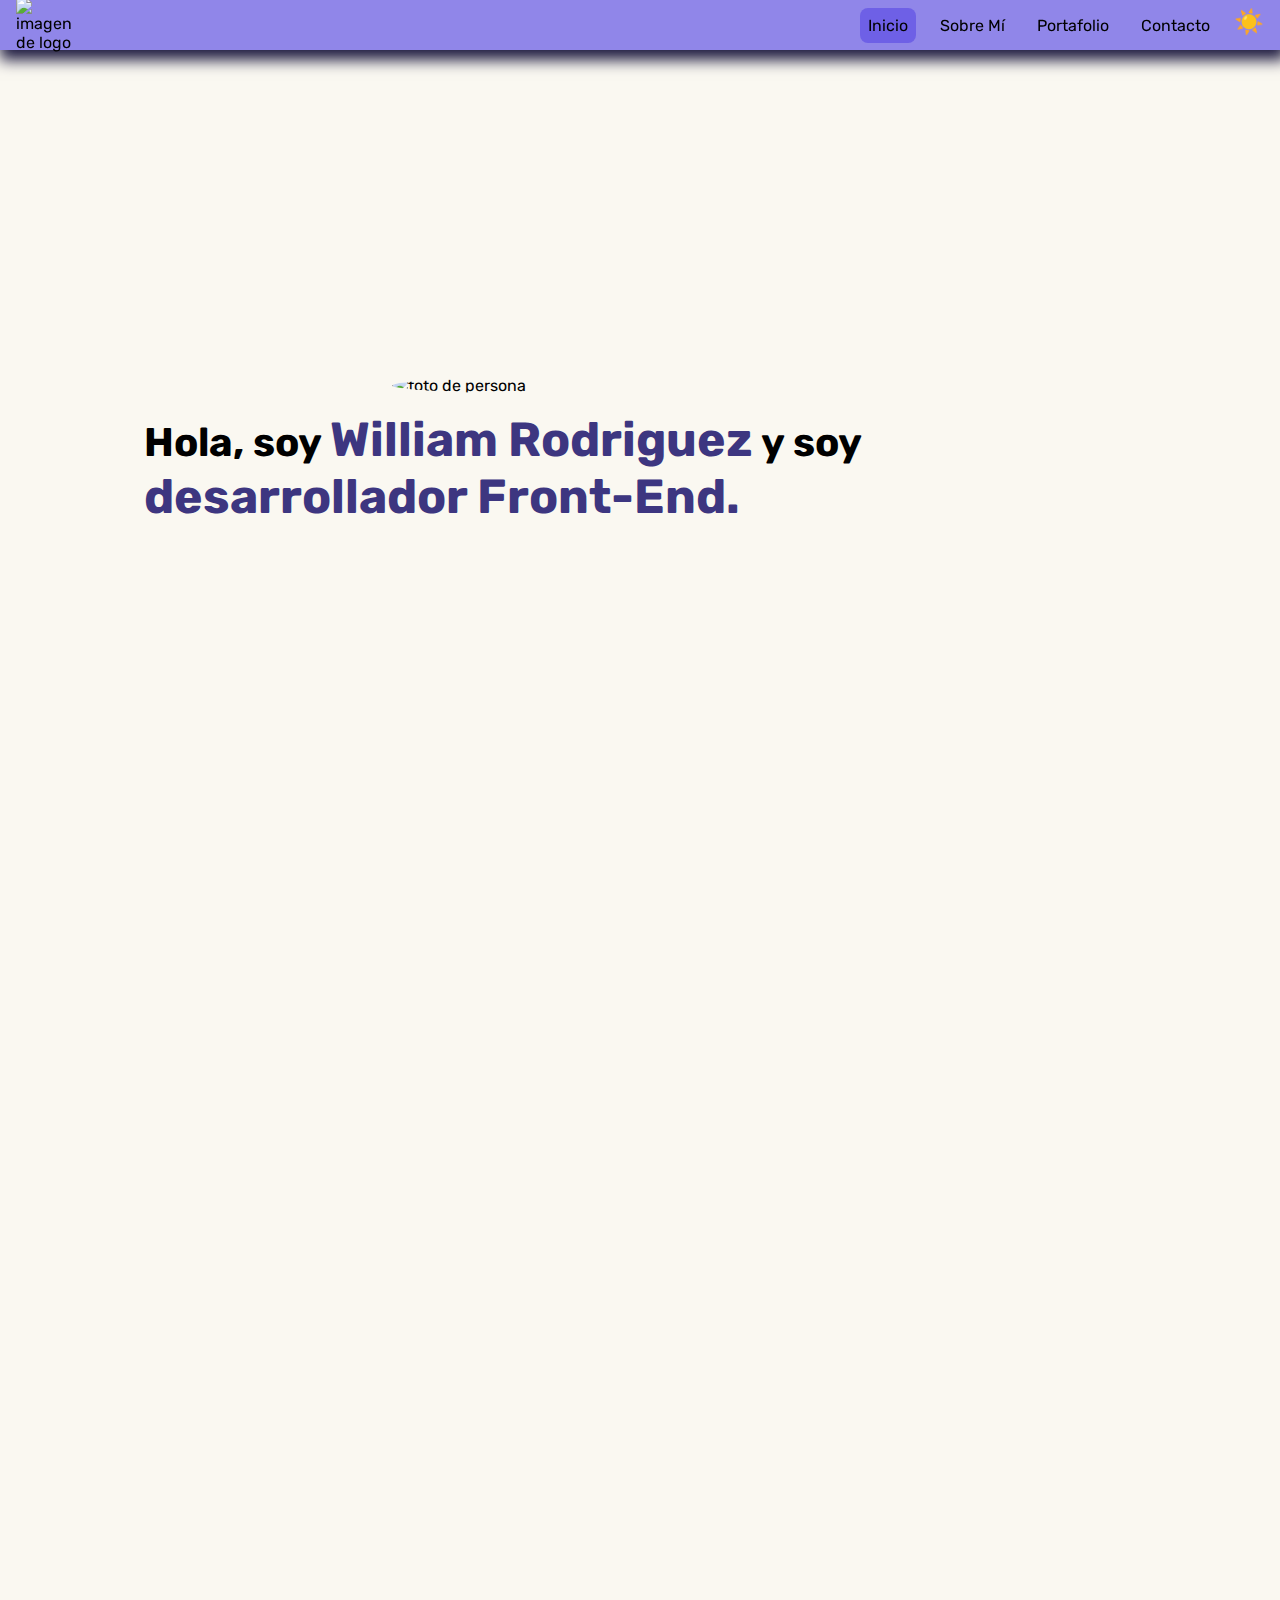
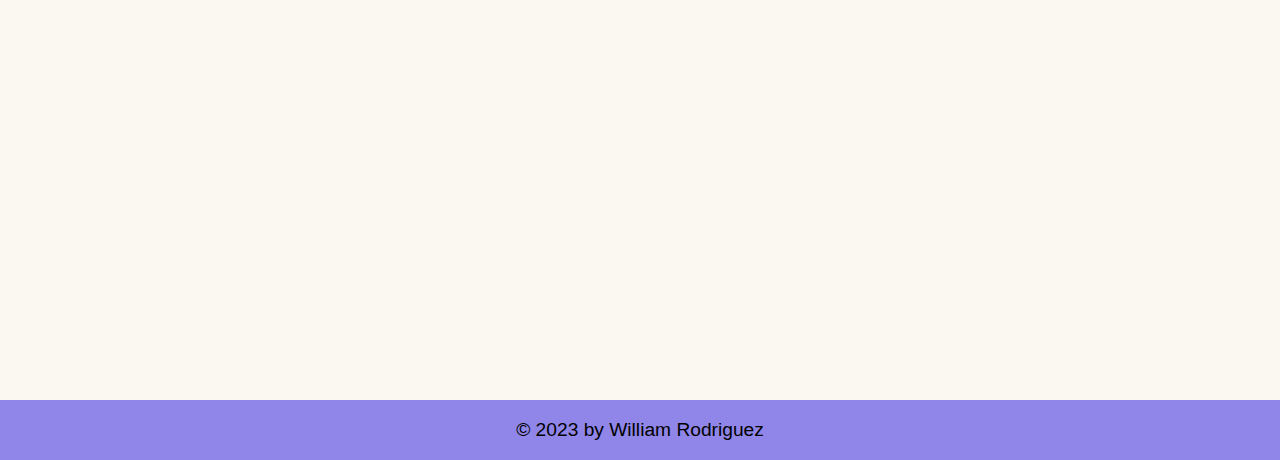
==== commit bb7636cb: "actualizacion5" ====
--- a/index.html
+++ b/index.html
@@ -54,7 +54,7 @@
             
         </section>
 
-        <section id="portfolio" class="section__container hidden">
+        <section class="section__container hidden show2" id="portfolio">
             <div class="container_title">
                 <h2>Proyectos</h2>
         
--- a/assets/css/styles.css
+++ b/assets/css/styles.css
@@ -114,14 +114,14 @@
 }
 
 .section__container {
-    min-height: 100vh;
+    height: 100vh;
 
     display: flex;
     justify-content: center;
     align-items: center;
     flex-direction: column;
     gap: 1rem;
-    overflow: auto;
+    overflow-y: scroll;
 }
 
 .section__container p {
@@ -157,7 +157,10 @@
 
 /* projects: tarjetas 3d */
 
-.container_title> h2 {
+.container_title {
+    height: 100%;
+}
+.container_title > h2 {
     font-size: 48px;
     font-family: 'Righteous';
     text-align: center;
@@ -390,90 +393,6 @@
 @media screen and (max-width: 425px) {
     .card{
         width: 300px;
-        /* height: 200px; */
-    }
-    
-}
-
-
-/* .card{
-    width: 350px;
-    height: 400px;
-    position: relative;
-    transform-style: preserve-3d;
-    transition: all 600ms;
-
-}
-
-.card__front{
-    background-size: cover;
-    background-position: center;
-}
-
-
-.card__front,
-.card__back{
-    width: 100%;
-    height: 100%;
-    position: absolute;
-    top: 0;
-    left: 0;
-    backface-visibility: hidden;
-    transform-style: preserve-3d;
-    border-radius: 20px;
-}
-
-.card__back{
-    transform: rotateY(180deg);
-    background: rgb(206, 208, 233);
-}
-
-.body__card_front{
-    width: 100%;
-    height: 100%;
-    text-align: center;
-    padding: 40px;
-    display: flex;
-    justify-content: center;
-    align-items: center;
-    color: #fff;
-    transform: translateZ(60px);
-}
-
-.bg{
-    width: 100%;
-    height: 100%;
-    position: absolute;
-    top: 0;
-    left: 0;
-    background: rgba(0,0,0,0.4);
-    border-radius: 20px;
-}
-
-.body__card_back{
-    padding: 40px;
-    text-align: center;
-    transform: translateZ(60px);
-}
-
-.body__card_back p{
-    margin-top: 30px;
-    font-size: 18px;
-}
-
-.body__card_back input{
-    padding: 10px 40px;
-    margin-top: 30px;
-    font-size: 16px;
-    cursor: pointer;
-    border: none;
-    color: white;
-    background: #58B0F6;
-    box-shadow: 1px 1px 30px -5px #58B0F6;
-    border-radius: 10px;
-    transition: box-shadow 600ms;
-}
-
-.body__card_back input:hover{
-    box-shadow: 1px 1px 30px 0px #449de6;
-} */
+    }
+    
+}
